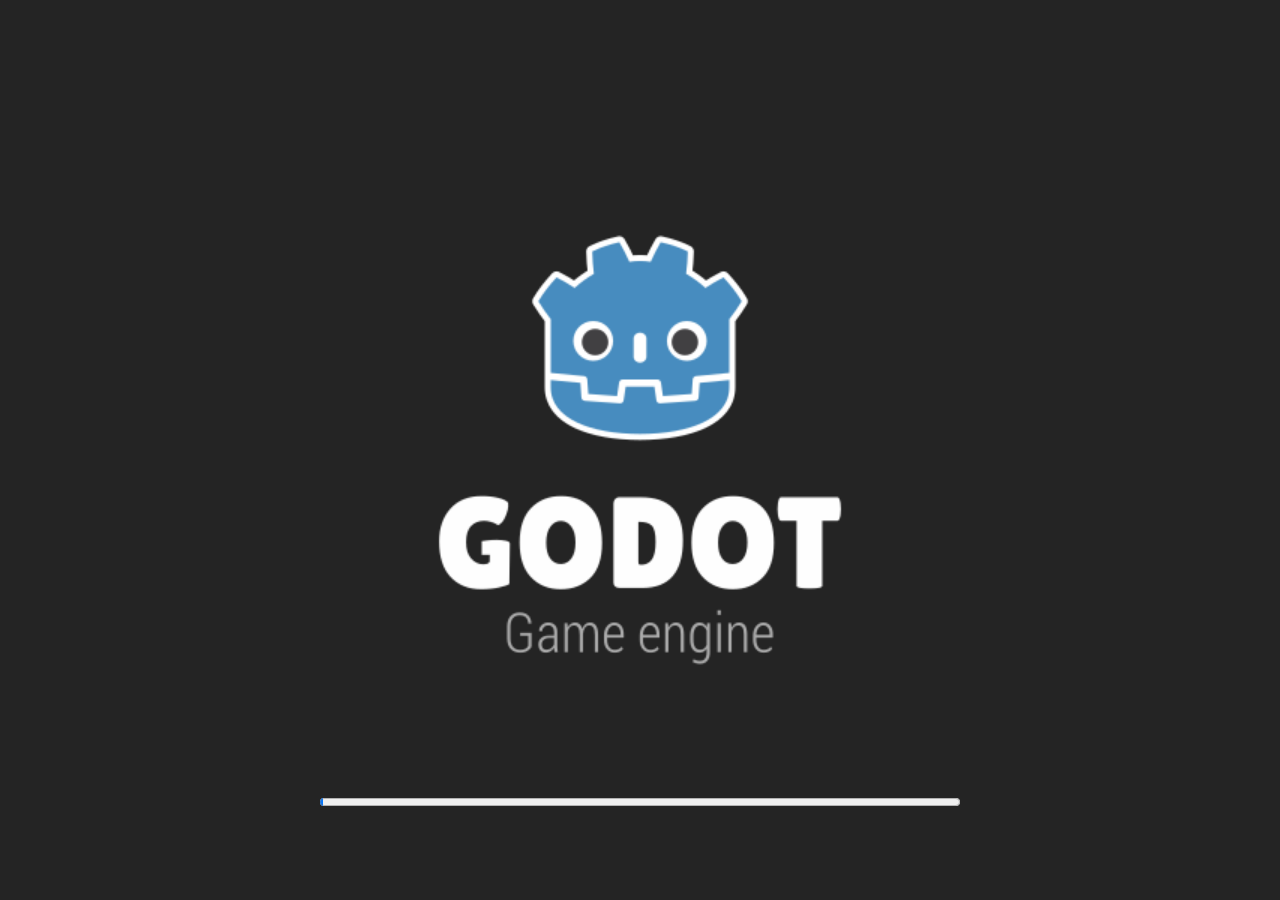
==== index.html @ 1cff3247 "Add web export and GitHub Pages deployment - Export game for web using Godot 4.6.1 - Add GitHub Acti" ====
<!DOCTYPE html>
<html lang="en">
	<head>
		<meta charset="utf-8">
		<meta name="viewport" content="width=device-width, user-scalable=no, initial-scale=1.0">
		<title>Coastal Witch Tarot</title>
		<style>
html, body, #canvas {
	margin: 0;
	padding: 0;
	border: 0;
}

body {
	color: white;
	background-color: black;
	overflow: hidden;
	touch-action: none;
}

#canvas {
	display: block;
}

#canvas:focus {
	outline: none;
}

#status, #status-splash, #status-progress {
	position: absolute;
	left: 0;
	right: 0;
}

#status, #status-splash {
	top: 0;
	bottom: 0;
}

#status {
	background-color: #242424;
	display: flex;
	flex-direction: column;
	justify-content: center;
	align-items: center;
	visibility: hidden;
}

#status-splash {
	max-height: 100%;
	max-width: 100%;
	margin: auto;
}

#status-splash.show-image--false {
	display: none;
}

#status-splash.fullsize--true {
	height: 100%;
	width: 100%;
	object-fit: contain;
}

#status-splash.use-filter--false {
	image-rendering: pixelated;
}

#status-progress, #status-notice {
	display: none;
}

#status-progress {
	bottom: 10%;
	width: 50%;
	margin: 0 auto;
}

#status-notice {
	background-color: #5b3943;
	border-radius: 0.5rem;
	border: 1px solid #9b3943;
	color: #e0e0e0;
	font-family: 'Noto Sans', 'Droid Sans', Arial, sans-serif;
	line-height: 1.3;
	margin: 0 2rem;
	overflow: hidden;
	padding: 1rem;
	text-align: center;
	z-index: 1;
}
		</style>
		<link id="-gd-engine-icon" rel="icon" type="image/png" href="index.icon.png" />
<link rel="apple-touch-icon" href="index.apple-touch-icon.png"/>

	</head>
	<body>
		<canvas id="canvas">
			Your browser does not support the canvas tag.
		</canvas>

		<noscript>
			Your browser does not support JavaScript.
		</noscript>

		<div id="status">
			<img id="status-splash" class="show-image--true fullsize--true use-filter--true" src="index.png" alt="">
			<progress id="status-progress"></progress>
			<div id="status-notice"></div>
		</div>

		<script src="index.js"></script>
		<script>
const GODOT_CONFIG = {"args":[],"canvasResizePolicy":2,"emscriptenPoolSize":8,"ensureCrossOriginIsolationHeaders":true,"executable":"index","experimentalVK":false,"fileSizes":{"index.pck":186656,"index.wasm":37685705},"focusCanvas":true,"gdextensionLibs":[],"godotPoolSize":4};
const GODOT_THREADS_ENABLED = false;
const engine = new Engine(GODOT_CONFIG);

(function () {
	const statusOverlay = document.getElementById('status');
	const statusProgress = document.getElementById('status-progress');
	const statusNotice = document.getElementById('status-notice');

	let initializing = true;
	let statusMode = '';

	function setStatusMode(mode) {
		if (statusMode === mode || !initializing) {
			return;
		}
		if (mode === 'hidden') {
			statusOverlay.remove();
			initializing = false;
			return;
		}
		statusOverlay.style.visibility = 'visible';
		statusProgress.style.display = mode === 'progress' ? 'block' : 'none';
		statusNotice.style.display = mode === 'notice' ? 'block' : 'none';
		statusMode = mode;
	}

	function setStatusNotice(text) {
		while (statusNotice.lastChild) {
			statusNotice.removeChild(statusNotice.lastChild);
		}
		const lines = text.split('\n');
		lines.forEach((line) => {
			statusNotice.appendChild(document.createTextNode(line));
			statusNotice.appendChild(document.createElement('br'));
		});
	}

	function displayFailureNotice(err) {
		console.error(err);
		if (err instanceof Error) {
			setStatusNotice(err.message);
		} else if (typeof err === 'string') {
			setStatusNotice(err);
		} else {
			setStatusNotice('An unknown error occurred.');
		}
		setStatusMode('notice');
		initializing = false;
	}

	const missing = Engine.getMissingFeatures({
		threads: GODOT_THREADS_ENABLED,
	});

	if (missing.length !== 0) {
		if (GODOT_CONFIG['serviceWorker'] && GODOT_CONFIG['ensureCrossOriginIsolationHeaders'] && 'serviceWorker' in navigator) {
			let serviceWorkerRegistrationPromise;
			try {
				serviceWorkerRegistrationPromise = navigator.serviceWorker.getRegistration();
			} catch (err) {
				serviceWorkerRegistrationPromise = Promise.reject(new Error('Service worker registration failed.'));
			}
			// There's a chance that installing the service worker would fix the issue
			Promise.race([
				serviceWorkerRegistrationPromise.then((registration) => {
					if (registration != null) {
						return Promise.reject(new Error('Service worker already exists.'));
					}
					return registration;
				}).then(() => engine.installServiceWorker()),
				// For some reason, `getRegistration()` can stall
				new Promise((resolve) => {
					setTimeout(() => resolve(), 2000);
				}),
			]).then(() => {
				// Reload if there was no error.
				window.location.reload();
			}).catch((err) => {
				console.error('Error while registering service worker:', err);
			});
		} else {
			// Display the message as usual
			const missingMsg = 'Error\nThe following features required to run Godot projects on the Web are missing:\n';
			displayFailureNotice(missingMsg + missing.join('\n'));
		}
	} else {
		setStatusMode('progress');
		engine.startGame({
			'onProgress': function (current, total) {
				if (current > 0 && total > 0) {
					statusProgress.value = current;
					statusProgress.max = total;
				} else {
					statusProgress.removeAttribute('value');
					statusProgress.removeAttribute('max');
				}
			},
		}).then(() => {
			setStatusMode('hidden');
		}, displayFailureNotice);
	}
}());
		</script>
	</body>
</html>
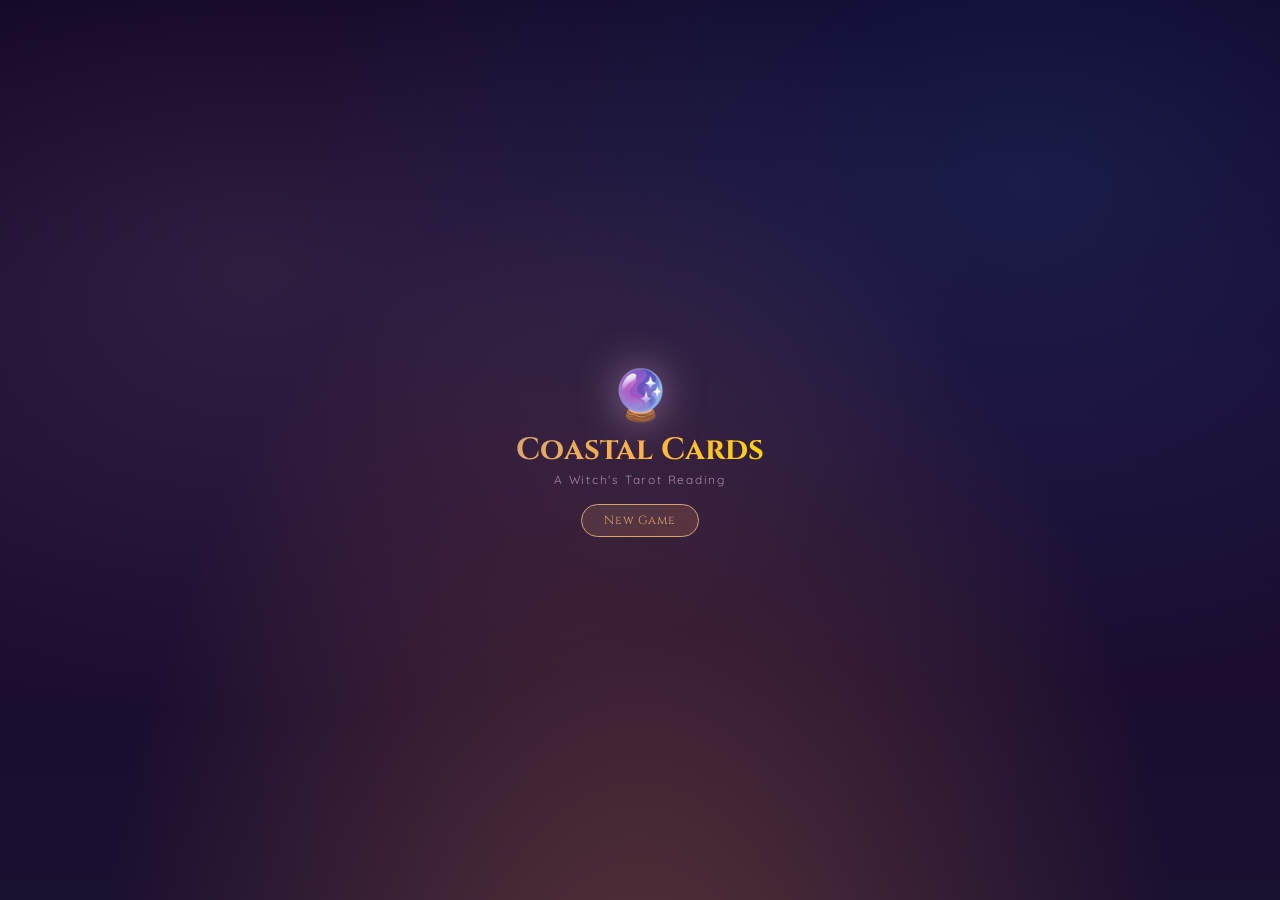
==== commit 4b9a3d45: "Add web PWA: vanilla JS game engine for mobile landscape" ====
--- a/index.html
+++ b/index.html
@@ -1,220 +1,309 @@
 <!DOCTYPE html>
 <html lang="en">
-	<head>
-		<meta charset="utf-8">
-		<meta name="viewport" content="width=device-width, user-scalable=no, initial-scale=1.0">
-		<title>Coastal Witch Tarot</title>
-		<style>
-html, body, #canvas {
-	margin: 0;
-	padding: 0;
-	border: 0;
-}
-
-body {
-	color: white;
-	background-color: black;
-	overflow: hidden;
-	touch-action: none;
-}
-
-#canvas {
-	display: block;
-}
-
-#canvas:focus {
-	outline: none;
-}
-
-#status, #status-splash, #status-progress {
-	position: absolute;
-	left: 0;
-	right: 0;
-}
-
-#status, #status-splash {
-	top: 0;
-	bottom: 0;
-}
-
-#status {
-	background-color: #242424;
-	display: flex;
-	flex-direction: column;
-	justify-content: center;
-	align-items: center;
-	visibility: hidden;
-}
-
-#status-splash {
-	max-height: 100%;
-	max-width: 100%;
-	margin: auto;
-}
-
-#status-splash.show-image--false {
-	display: none;
-}
-
-#status-splash.fullsize--true {
-	height: 100%;
-	width: 100%;
-	object-fit: contain;
-}
-
-#status-splash.use-filter--false {
-	image-rendering: pixelated;
-}
-
-#status-progress, #status-notice {
-	display: none;
-}
-
-#status-progress {
-	bottom: 10%;
-	width: 50%;
-	margin: 0 auto;
-}
-
-#status-notice {
-	background-color: #5b3943;
-	border-radius: 0.5rem;
-	border: 1px solid #9b3943;
-	color: #e0e0e0;
-	font-family: 'Noto Sans', 'Droid Sans', Arial, sans-serif;
-	line-height: 1.3;
-	margin: 0 2rem;
-	overflow: hidden;
-	padding: 1rem;
-	text-align: center;
-	z-index: 1;
-}
-		</style>
-		<link id="-gd-engine-icon" rel="icon" type="image/png" href="index.icon.png" />
-<link rel="apple-touch-icon" href="index.apple-touch-icon.png"/>
-
-	</head>
-	<body>
-		<canvas id="canvas">
-			Your browser does not support the canvas tag.
-		</canvas>
-
-		<noscript>
-			Your browser does not support JavaScript.
-		</noscript>
-
-		<div id="status">
-			<img id="status-splash" class="show-image--true fullsize--true use-filter--true" src="index.png" alt="">
-			<progress id="status-progress"></progress>
-			<div id="status-notice"></div>
-		</div>
-
-		<script src="index.js"></script>
-		<script>
-const GODOT_CONFIG = {"args":[],"canvasResizePolicy":2,"emscriptenPoolSize":8,"ensureCrossOriginIsolationHeaders":true,"executable":"index","experimentalVK":false,"fileSizes":{"index.pck":186656,"index.wasm":37685705},"focusCanvas":true,"gdextensionLibs":[],"godotPoolSize":4};
-const GODOT_THREADS_ENABLED = false;
-const engine = new Engine(GODOT_CONFIG);
-
-(function () {
-	const statusOverlay = document.getElementById('status');
-	const statusProgress = document.getElementById('status-progress');
-	const statusNotice = document.getElementById('status-notice');
-
-	let initializing = true;
-	let statusMode = '';
-
-	function setStatusMode(mode) {
-		if (statusMode === mode || !initializing) {
-			return;
-		}
-		if (mode === 'hidden') {
-			statusOverlay.remove();
-			initializing = false;
-			return;
-		}
-		statusOverlay.style.visibility = 'visible';
-		statusProgress.style.display = mode === 'progress' ? 'block' : 'none';
-		statusNotice.style.display = mode === 'notice' ? 'block' : 'none';
-		statusMode = mode;
-	}
-
-	function setStatusNotice(text) {
-		while (statusNotice.lastChild) {
-			statusNotice.removeChild(statusNotice.lastChild);
-		}
-		const lines = text.split('\n');
-		lines.forEach((line) => {
-			statusNotice.appendChild(document.createTextNode(line));
-			statusNotice.appendChild(document.createElement('br'));
-		});
-	}
-
-	function displayFailureNotice(err) {
-		console.error(err);
-		if (err instanceof Error) {
-			setStatusNotice(err.message);
-		} else if (typeof err === 'string') {
-			setStatusNotice(err);
-		} else {
-			setStatusNotice('An unknown error occurred.');
-		}
-		setStatusMode('notice');
-		initializing = false;
-	}
-
-	const missing = Engine.getMissingFeatures({
-		threads: GODOT_THREADS_ENABLED,
-	});
-
-	if (missing.length !== 0) {
-		if (GODOT_CONFIG['serviceWorker'] && GODOT_CONFIG['ensureCrossOriginIsolationHeaders'] && 'serviceWorker' in navigator) {
-			let serviceWorkerRegistrationPromise;
-			try {
-				serviceWorkerRegistrationPromise = navigator.serviceWorker.getRegistration();
-			} catch (err) {
-				serviceWorkerRegistrationPromise = Promise.reject(new Error('Service worker registration failed.'));
-			}
-			// There's a chance that installing the service worker would fix the issue
-			Promise.race([
-				serviceWorkerRegistrationPromise.then((registration) => {
-					if (registration != null) {
-						return Promise.reject(new Error('Service worker already exists.'));
-					}
-					return registration;
-				}).then(() => engine.installServiceWorker()),
-				// For some reason, `getRegistration()` can stall
-				new Promise((resolve) => {
-					setTimeout(() => resolve(), 2000);
-				}),
-			]).then(() => {
-				// Reload if there was no error.
-				window.location.reload();
-			}).catch((err) => {
-				console.error('Error while registering service worker:', err);
-			});
-		} else {
-			// Display the message as usual
-			const missingMsg = 'Error\nThe following features required to run Godot projects on the Web are missing:\n';
-			displayFailureNotice(missingMsg + missing.join('\n'));
-		}
-	} else {
-		setStatusMode('progress');
-		engine.startGame({
-			'onProgress': function (current, total) {
-				if (current > 0 && total > 0) {
-					statusProgress.value = current;
-					statusProgress.max = total;
-				} else {
-					statusProgress.removeAttribute('value');
-					statusProgress.removeAttribute('max');
-				}
-			},
-		}).then(() => {
-			setStatusMode('hidden');
-		}, displayFailureNotice);
-	}
-}());
-		</script>
-	</body>
+<head>
+  <meta charset="UTF-8">
+  <meta name="viewport" content="width=device-width, initial-scale=1.0, maximum-scale=1.0, user-scalable=no">
+  <meta name="screen-orientation" content="landscape">
+  <meta name="apple-mobile-web-app-capable" content="yes">
+  <meta name="apple-mobile-web-app-status-bar-style" content="black-translucent">
+  <meta name="mobile-web-app-capable" content="yes">
+  <meta name="theme-color" content="#1a0a2e">
+  <meta name="description" content="Coastal Witch Tarot — a cozy tarot card reading game">
+  <link rel="manifest" href="manifest.json">
+  <title>Coastal Cards — Witch Tarot</title>
+  <link rel="icon" href="data:image/svg+xml,<svg xmlns='http://www.w3.org/2000/svg' viewBox='0 0 100 100'><text y='.9em' font-size='90'>🔮</text></svg>">
+  <link rel="stylesheet" href="style.css">
+</head>
+<body>
+  <div id="app">
+    <div id="particles"></div>
+
+    <!-- ===== TITLE SCREEN ===== -->
+    <div id="screen-title" class="screen active">
+      <div class="title-content">
+        <div class="crystal-ball">🔮</div>
+        <h1>Coastal Cards</h1>
+        <p class="subtitle">A Witch's Tarot Reading</p>
+        <div class="title-buttons">
+          <button id="btn-new-game" class="magic-btn">New Game</button>
+          <button id="btn-continue" class="magic-btn" style="display:none">Continue</button>
+        </div>
+      </div>
+    </div>
+
+    <!-- ===== CHARACTER CREATION (Compact Mirror) ===== -->
+    <div id="screen-creation" class="screen">
+      <div class="compact-mirror">
+        <div class="mirror-frame">
+          <div class="mirror-title">✧ Magic Compact ✧</div>
+          <div id="creation-pages">
+            <!-- Page 1: Identity -->
+            <div class="creation-page active" data-page="0">
+              <h2>Who are you?</h2>
+              <label>Your witch name:
+                <input type="text" id="input-name" placeholder="Enter your name..." maxlength="20">
+              </label>
+              <div class="pronoun-section">
+                <p>Your pronouns:</p>
+                <div class="pronoun-grid">
+                  <button class="pronoun-btn" data-pronouns="she">She/Her</button>
+                  <button class="pronoun-btn" data-pronouns="he">He/Him</button>
+                  <button class="pronoun-btn selected" data-pronouns="they">They/Them</button>
+                  <button class="pronoun-btn" data-pronouns="custom">Custom</button>
+                </div>
+                <div id="custom-pronouns" style="display:none">
+                  <input type="text" id="custom-subject" placeholder="Subject (xe, fae...)">
+                  <input type="text" id="custom-object" placeholder="Object (xem, faer...)">
+                  <input type="text" id="custom-possessive" placeholder="Possessive (xyr, faer...)">
+                </div>
+              </div>
+            </div>
+            <!-- Page 2: Appearance -->
+            <div class="creation-page" data-page="1">
+              <h2>Your appearance</h2>
+              <div class="appearance-option">
+                <p>Body type:</p>
+                <div class="option-row">
+                  <button class="opt-btn" data-field="bodyType" data-val="feminine">Feminine</button>
+                  <button class="opt-btn selected" data-field="bodyType" data-val="androgynous">Androgynous</button>
+                  <button class="opt-btn" data-field="bodyType" data-val="masculine">Masculine</button>
+                </div>
+              </div>
+              <div class="appearance-option">
+                <p>Skin tone:</p>
+                <div class="option-row skin-tones">
+                  <button class="opt-btn color-swatch selected" data-field="skinTone" data-val="medium" style="background:#c4956a"></button>
+                  <button class="opt-btn color-swatch" data-field="skinTone" data-val="pale" style="background:#f5deb3"></button>
+                  <button class="opt-btn color-swatch" data-field="skinTone" data-val="light" style="background:#deb887"></button>
+                  <button class="opt-btn color-swatch" data-field="skinTone" data-val="tan" style="background:#a0764a"></button>
+                  <button class="opt-btn color-swatch" data-field="skinTone" data-val="dark" style="background:#6b4226"></button>
+                  <button class="opt-btn color-swatch" data-field="skinTone" data-val="deep" style="background:#3b1e08"></button>
+                </div>
+              </div>
+              <div class="appearance-option">
+                <p>Hair:</p>
+                <div class="option-row">
+                  <select id="sel-hairstyle">
+                    <option value="long_straight">Long Straight</option>
+                    <option value="long_wavy">Long Wavy</option>
+                    <option value="short_straight">Short Straight</option>
+                    <option value="short_wavy">Short Wavy</option>
+                    <option value="braids">Braids</option>
+                    <option value="bun">Bun</option>
+                    <option value="ponytail">Ponytail</option>
+                    <option value="buzzcut">Buzzcut</option>
+                    <option value="mohawk">Mohawk</option>
+                  </select>
+                  <select id="sel-haircolor">
+                    <option value="black">Black</option>
+                    <option value="brown">Brown</option>
+                    <option value="blonde">Blonde</option>
+                    <option value="red">Red</option>
+                    <option value="purple">Purple</option>
+                    <option value="blue">Blue</option>
+                    <option value="green">Green</option>
+                    <option value="white">White</option>
+                    <option value="pink">Pink</option>
+                  </select>
+                </div>
+              </div>
+            </div>
+            <!-- Page 3: Outfit -->
+            <div class="creation-page" data-page="2">
+              <h2>Your style</h2>
+              <div class="appearance-option">
+                <p>Outfit:</p>
+                <div class="option-row wrap">
+                  <button class="opt-btn selected" data-field="outfit" data-val="traditional">Traditional</button>
+                  <button class="opt-btn" data-field="outfit" data-val="modern_witch">Modern Witch</button>
+                  <button class="opt-btn" data-field="outfit" data-val="casual">Casual</button>
+                  <button class="opt-btn" data-field="outfit" data-val="traveler">Traveler</button>
+                  <button class="opt-btn" data-field="outfit" data-val="punk_witch">Punk Witch</button>
+                </div>
+              </div>
+              <div class="appearance-option">
+                <p>Accessory:</p>
+                <div class="option-row wrap">
+                  <button class="opt-btn selected" data-field="accessory" data-val="none">None</button>
+                  <button class="opt-btn" data-field="accessory" data-val="glasses">Glasses</button>
+                  <button class="opt-btn" data-field="accessory" data-val="hat">Hat</button>
+                  <button class="opt-btn" data-field="accessory" data-val="scarf">Scarf</button>
+                  <button class="opt-btn" data-field="accessory" data-val="earrings">Earrings</button>
+                  <button class="opt-btn" data-field="accessory" data-val="necklace">Necklace</button>
+                </div>
+              </div>
+            </div>
+          </div>
+          <div class="creation-nav">
+            <button id="btn-prev-page" class="nav-btn" disabled>← Back</button>
+            <span id="page-dots">● ○ ○</span>
+            <button id="btn-next-page" class="nav-btn">Next →</button>
+          </div>
+        </div>
+      </div>
+    </div>
+
+    <!-- ===== OPENING SEQUENCE ===== -->
+    <div id="screen-opening" class="screen">
+      <div class="opening-bg">
+        <div class="train-window"></div>
+        <div id="opening-dialogue" class="dialogue-box">
+          <p id="opening-text"></p>
+          <span class="continue-hint">tap to continue</span>
+        </div>
+      </div>
+    </div>
+
+    <!-- ===== MAIN GAME HUD ===== -->
+    <div id="screen-game" class="screen">
+      <!-- Top HUD Bar -->
+      <div id="hud-bar">
+        <div class="hud-left">
+          <span id="hud-date">Mar 1</span>
+          <span id="hud-moon">🌑</span>
+          <span id="hud-holiday" class="hud-holiday"></span>
+        </div>
+        <div class="hud-center">
+          <span id="hud-location">Studio Apartment</span>
+        </div>
+        <div class="hud-right">
+          <span id="hud-money">$25</span>
+          <span id="hud-energy">⚡100</span>
+        </div>
+      </div>
+
+      <!-- Main game area -->
+      <div id="game-area">
+        <!-- Location scene rendered here -->
+        <div id="location-scene"></div>
+        
+        <!-- Interaction panel -->
+        <div id="interact-panel" style="display:none">
+          <div id="interact-content"></div>
+        </div>
+      </div>
+
+      <!-- Bottom action bar -->
+      <div id="action-bar">
+        <button class="action-btn" id="btn-compact" title="Compact Mirror">🪞</button>
+        <button class="action-btn" id="btn-calendar" title="Calendar">📅</button>
+        <button class="action-btn" id="btn-location" title="Change Location">🗺️</button>
+        <button class="action-btn" id="btn-readings" title="Do Reading">🃏</button>
+        <button class="action-btn" id="btn-rest" title="Rest">😴</button>
+      </div>
+
+      <!-- Rent warning overlay -->
+      <div id="rent-warning" style="display:none">
+        <div class="rent-warning-inner">
+          <p id="rent-warning-text"></p>
+          <button class="magic-btn" id="btn-dismiss-rent">Okay</button>
+        </div>
+      </div>
+    </div>
+
+    <!-- ===== COMPACT MIRROR OVERLAY ===== -->
+    <div id="overlay-compact" class="overlay" style="display:none">
+      <div class="compact-mirror">
+        <div class="mirror-frame">
+          <div class="mirror-title">✧ Magic Compact ✧</div>
+          <button class="close-btn" id="btn-close-compact">✕</button>
+          <div class="compact-tabs">
+            <button class="tab-btn active" data-tab="messages">Messages</button>
+            <button class="tab-btn" data-tab="croneslist">Croneslist</button>
+            <button class="tab-btn" data-tab="styling">Styling</button>
+            <button class="tab-btn" data-tab="save">Save</button>
+          </div>
+          <div class="compact-body">
+            <div id="tab-messages" class="tab-content active">
+              <div id="message-list"></div>
+            </div>
+            <div id="tab-croneslist" class="tab-content">
+              <div class="cl-header">
+                <span class="cl-balance"></span>
+                <button id="btn-cl-sell" class="small-btn" style="display:none">Sell Broom</button>
+              </div>
+              <div id="cl-listings"></div>
+              <p id="cl-empty" style="display:none">No brooms available right now.<br>Check back soon!</p>
+            </div>
+            <div id="tab-styling" class="tab-content">
+              <p class="coming-soon">Styling available from character creation.<br>More options coming soon!</p>
+            </div>
+            <div id="tab-save" class="tab-content">
+              <button class="magic-btn" id="btn-save-game">Save Game</button>
+              <p id="save-status"></p>
+            </div>
+          </div>
+        </div>
+      </div>
+    </div>
+
+    <!-- ===== CALENDAR OVERLAY ===== -->
+    <div id="overlay-calendar" class="overlay" style="display:none">
+      <div class="calendar-panel">
+        <button class="close-btn" id="btn-close-calendar">✕</button>
+        <div id="calendar-header"></div>
+        <div id="calendar-moon"></div>
+        <div id="calendar-rent"></div>
+        <div id="calendar-grid"></div>
+        <div id="calendar-holiday"></div>
+      </div>
+    </div>
+
+    <!-- ===== LOCATION SELECT OVERLAY ===== -->
+    <div id="overlay-locations" class="overlay" style="display:none">
+      <div class="locations-panel">
+        <button class="close-btn" id="btn-close-locations">✕</button>
+        <h2>Choose Location</h2>
+        <div id="location-list"></div>
+      </div>
+    </div>
+
+    <!-- ===== TAROT READING SCREEN ===== -->
+    <div id="screen-reading" class="screen">
+      <div id="reading-top-bar">
+        <button class="nav-btn" id="btn-back-from-reading">← Back</button>
+        <div id="reading-type-label">Three Card Spread</div>
+        <div id="reading-moon-bonus"></div>
+      </div>
+      <div id="spread-labels">
+        <div class="spread-label">Past</div>
+        <div class="spread-label">Present</div>
+        <div class="spread-label">Future</div>
+      </div>
+      <div id="card-spread">
+        <!-- Cards injected by JS -->
+      </div>
+      <div id="reading-bottom">
+        <p id="reading-hint" class="hint">Tap a card to reveal...</p>
+        <button id="btn-finish-reading" class="magic-btn" style="display:none">Complete Reading</button>
+      </div>
+    </div>
+
+    <!-- ===== DIALOGUE OVERLAY ===== -->
+    <div id="overlay-dialogue" class="overlay" style="display:none">
+      <div class="dialogue-box">
+        <div id="dialogue-speaker"></div>
+        <p id="dialogue-text"></p>
+        <div id="dialogue-choices"></div>
+        <span class="continue-hint" id="dialogue-continue" style="display:none">tap to continue</span>
+      </div>
+    </div>
+
+    <!-- ===== NOTIFICATION TOAST ===== -->
+    <div id="toast" class="toast" style="display:none"></div>
+
+    <!-- ===== ACHIEVEMENT POPUP ===== -->
+    <div id="achievement-popup" class="achievement-popup" style="display:none">
+      <div class="achievement-inner">
+        <div class="achievement-icon">🏆</div>
+        <div class="achievement-text">
+          <div class="achievement-name"></div>
+          <div class="achievement-desc"></div>
+        </div>
+      </div>
+    </div>
+  </div>
+
+  <script src="game.js"></script>
+</body>
 </html>
-
--- a/style.css
+++ b/style.css
@@ -0,0 +1,533 @@
+/* === Coastal Cards — Full Game Styles === */
+@import url('https://fonts.googleapis.com/css2?family=Cinzel:wght@400;700&family=Quicksand:wght@300;400;500;600&display=swap');
+
+:root {
+  --deep-purple: #1a0a2e;
+  --midnight: #0d0221;
+  --velvet: #2d1b4e;
+  --sunset-orange: #e8834a;
+  --sunset-pink: #d4627a;
+  --ocean-blue: #3a7bd5;
+  --ocean-teal: #5ec4b6;
+  --cream: #f5e6d3;
+  --gold: #d4a574;
+  --gold-bright: #ffd700;
+  --candle-glow: #ffb347;
+  --crystal: #c8a2c8;
+  --danger: #e74c3c;
+  --success: #2ecc71;
+  --warning: #f39c12;
+  --card-w: 130px;
+  --card-h: 200px;
+}
+
+* { margin: 0; padding: 0; box-sizing: border-box; }
+
+html, body {
+  width: 100%; height: 100%;
+  overflow: hidden;
+  font-family: 'Quicksand', sans-serif;
+  background: var(--midnight);
+  color: var(--cream);
+  touch-action: manipulation;
+  -webkit-tap-highlight-color: transparent;
+  user-select: none;
+  font-size: 14px;
+}
+
+/* === Force landscape === */
+@media (orientation: portrait) {
+  #app::before {
+    content: '🔮 Please rotate your device to landscape';
+    position: fixed; inset: 0; z-index: 9999;
+    display: flex; align-items: center; justify-content: center;
+    background: var(--midnight); color: var(--cream);
+    font-size: 1.2rem; font-family: 'Cinzel', serif;
+    text-align: center; padding: 2rem;
+  }
+  #app > * { display: none !important; }
+  #app::before { display: flex !important; }
+}
+
+/* === Screens === */
+.screen {
+  position: absolute; inset: 0;
+  display: none; flex-direction: column;
+  align-items: center; justify-content: center;
+  opacity: 0; transition: opacity 0.5s ease;
+}
+.screen.active { display: flex; opacity: 1; }
+
+/* === Particles === */
+#particles { position: fixed; inset: 0; pointer-events: none; z-index: 0; overflow: hidden; }
+#particles .particle {
+  position: absolute; border-radius: 50%; opacity: 0;
+  animation: float-up linear infinite;
+}
+@keyframes float-up {
+  0% { opacity: 0; transform: translateY(100vh) scale(0); }
+  10% { opacity: 0.6; }
+  90% { opacity: 0.2; }
+  100% { opacity: 0; transform: translateY(-20px) scale(1); }
+}
+
+/* === Overlays === */
+.overlay {
+  position: fixed; inset: 0; z-index: 100;
+  background: rgba(13,2,33,0.85);
+  display: flex; align-items: center; justify-content: center;
+  animation: fadeIn 0.3s ease;
+}
+@keyframes fadeIn { from { opacity: 0; } to { opacity: 1; } }
+
+.close-btn {
+  position: absolute; top: 8px; right: 12px;
+  background: none; border: none; color: var(--gold);
+  font-size: 1.3rem; cursor: pointer; z-index: 10;
+}
+
+/* === Title Screen === */
+#screen-title {
+  background:
+    radial-gradient(ellipse at 50% 120%, rgba(232,131,74,0.3) 0%, transparent 60%),
+    radial-gradient(ellipse at 80% 20%, rgba(58,123,213,0.2) 0%, transparent 50%),
+    radial-gradient(ellipse at 20% 30%, rgba(200,162,200,0.15) 0%, transparent 50%),
+    linear-gradient(180deg, var(--midnight) 0%, var(--deep-purple) 50%, #1a1030 100%);
+  z-index: 1;
+}
+.title-content { text-align: center; animation: fadeInUp 1.2s ease-out; }
+@keyframes fadeInUp { from { opacity: 0; transform: translateY(30px); } to { opacity: 1; } }
+.crystal-ball { font-size: 3.5rem; margin-bottom: 0.3rem; animation: pulse-glow 3s ease-in-out infinite; filter: drop-shadow(0 0 20px rgba(200,162,200,0.6)); }
+@keyframes pulse-glow { 0%,100% { transform: scale(1); } 50% { transform: scale(1.08); filter: drop-shadow(0 0 30px rgba(200,162,200,0.9)); } }
+h1 {
+  font-family: 'Cinzel', serif; font-size: 2.2rem;
+  background: linear-gradient(135deg, var(--gold), var(--candle-glow), var(--gold-bright));
+  -webkit-background-clip: text; -webkit-text-fill-color: transparent;
+  background-clip: text; margin-bottom: 0.2rem;
+}
+h2 { font-family: 'Cinzel', serif; font-size: 1.1rem; color: var(--gold); margin-bottom: 0.5rem; }
+.subtitle { font-size: 0.85rem; color: var(--crystal); letter-spacing: 0.15em; margin-bottom: 1.2rem; opacity: 0.8; }
+.title-buttons { display: flex; gap: 12px; justify-content: center; }
+
+/* === Magic Button === */
+.magic-btn {
+  font-family: 'Cinzel', serif; font-size: 0.85rem;
+  padding: 0.6em 1.8em; border: 1px solid var(--gold); border-radius: 30px;
+  background: linear-gradient(135deg, rgba(212,165,116,0.15), rgba(232,131,74,0.2));
+  color: var(--gold); cursor: pointer; transition: all 0.3s; letter-spacing: 0.08em;
+}
+.magic-btn:hover, .magic-btn:active {
+  background: linear-gradient(135deg, var(--gold), var(--sunset-orange));
+  color: var(--midnight); border-color: var(--candle-glow);
+  box-shadow: 0 0 20px rgba(212,165,116,0.4);
+}
+.magic-btn:disabled { opacity: 0.4; pointer-events: none; }
+
+.small-btn {
+  font-size: 0.7rem; padding: 4px 10px; border: 1px solid var(--gold);
+  border-radius: 12px; background: rgba(212,165,116,0.1); color: var(--gold);
+  cursor: pointer; transition: all 0.3s;
+}
+.small-btn:hover { background: var(--gold); color: var(--midnight); }
+
+.nav-btn {
+  font-size: 0.75rem; padding: 4px 12px; border: 1px solid rgba(200,162,200,0.3);
+  border-radius: 12px; background: rgba(200,162,200,0.1); color: var(--crystal);
+  cursor: pointer; transition: all 0.3s;
+}
+.nav-btn:hover { background: rgba(200,162,200,0.3); }
+.nav-btn:disabled { opacity: 0.3; pointer-events: none; }
+
+/* === Compact Mirror === */
+.compact-mirror {
+  width: 520px; max-width: 95vw; max-height: 90vh;
+}
+.mirror-frame {
+  background: linear-gradient(145deg, #2a1545, #1a0a30);
+  border: 2px solid var(--gold); border-radius: 16px;
+  padding: 12px; position: relative;
+  box-shadow: 0 0 30px rgba(212,165,116,0.2), inset 0 0 20px rgba(200,162,200,0.05);
+}
+.mirror-title {
+  text-align: center; font-family: 'Cinzel', serif; font-size: 0.8rem;
+  color: var(--gold); letter-spacing: 0.2em; margin-bottom: 8px;
+}
+
+/* === Character Creation === */
+.creation-page { display: none; min-height: 200px; }
+.creation-page.active { display: block; }
+.creation-page label { display: block; margin-bottom: 8px; font-size: 0.8rem; color: var(--crystal); }
+.creation-page input[type="text"], .creation-page select {
+  width: 100%; padding: 6px 10px; border: 1px solid rgba(200,162,200,0.3);
+  border-radius: 8px; background: rgba(13,2,33,0.6); color: var(--cream);
+  font-family: 'Quicksand', sans-serif; font-size: 0.85rem; margin-top: 4px;
+}
+.creation-page input:focus, .creation-page select:focus { outline: none; border-color: var(--gold); }
+.pronoun-section { margin-top: 10px; }
+.pronoun-section p { font-size: 0.8rem; color: var(--crystal); margin-bottom: 6px; }
+.pronoun-grid { display: flex; gap: 6px; flex-wrap: wrap; }
+.pronoun-btn, .opt-btn {
+  font-size: 0.7rem; padding: 5px 12px; border: 1px solid rgba(200,162,200,0.3);
+  border-radius: 8px; background: rgba(13,2,33,0.4); color: var(--cream);
+  cursor: pointer; transition: all 0.2s;
+}
+.pronoun-btn.selected, .opt-btn.selected {
+  border-color: var(--gold); background: rgba(212,165,116,0.2); color: var(--gold);
+}
+.color-swatch { width: 28px; height: 28px; padding: 0; border-radius: 50%; }
+.color-swatch.selected { box-shadow: 0 0 0 2px var(--gold); transform: scale(1.15); }
+.appearance-option { margin-bottom: 10px; }
+.appearance-option p { font-size: 0.75rem; color: var(--crystal); margin-bottom: 4px; }
+.option-row { display: flex; gap: 6px; align-items: center; }
+.option-row.wrap { flex-wrap: wrap; }
+.option-row select { width: auto; flex: 1; }
+#custom-pronouns { margin-top: 8px; display: flex; flex-direction: column; gap: 4px; }
+#custom-pronouns input { font-size: 0.75rem; }
+.creation-nav {
+  display: flex; justify-content: space-between; align-items: center;
+  margin-top: 12px; padding-top: 8px; border-top: 1px solid rgba(200,162,200,0.15);
+}
+#page-dots { font-size: 0.7rem; color: var(--crystal); letter-spacing: 4px; }
+
+/* === Opening Sequence === */
+#screen-opening {
+  background: linear-gradient(180deg, #1a2a3a 0%, #2a1a30 50%, var(--midnight) 100%);
+}
+.opening-bg { width: 100%; height: 100%; display: flex; flex-direction: column; align-items: center; justify-content: flex-end; padding-bottom: 30px; }
+.train-window {
+  position: absolute; top: 0; left: 0; right: 0; height: 60%;
+  background:
+    linear-gradient(to right, rgba(26,42,58,0.9) 0%, rgba(26,42,58,0.3) 20%, rgba(26,42,58,0.3) 80%, rgba(26,42,58,0.9) 100%),
+    linear-gradient(180deg, #3a5a7a 0%, #5a8ab0 30%, #87ceeb 50%, #e8834a 80%, #d4627a 100%);
+  border-bottom: 4px solid #2a1a30;
+}
+
+/* === Dialogue Box === */
+.dialogue-box {
+  background: linear-gradient(145deg, rgba(42,21,69,0.95), rgba(26,10,48,0.95));
+  border: 1px solid rgba(212,165,116,0.3); border-radius: 12px;
+  padding: 14px 18px; max-width: 500px; width: 90%;
+  position: relative; cursor: pointer;
+}
+#dialogue-speaker {
+  font-family: 'Cinzel', serif; font-size: 0.7rem; color: var(--gold);
+  letter-spacing: 0.1em; margin-bottom: 4px;
+}
+#dialogue-text, #opening-text { font-size: 0.85rem; line-height: 1.5; color: var(--cream); }
+.continue-hint { font-size: 0.6rem; color: var(--crystal); opacity: 0.5; position: absolute; bottom: 6px; right: 12px; animation: pulse-hint 2s infinite; }
+@keyframes pulse-hint { 0%,100% { opacity: 0.3; } 50% { opacity: 0.7; } }
+#dialogue-choices { display: flex; flex-direction: column; gap: 6px; margin-top: 10px; }
+#dialogue-choices button {
+  text-align: left; font-size: 0.78rem; padding: 6px 12px;
+  border: 1px solid rgba(200,162,200,0.2); border-radius: 8px;
+  background: rgba(13,2,33,0.4); color: var(--cream); cursor: pointer;
+  transition: all 0.2s;
+}
+#dialogue-choices button:hover { border-color: var(--gold); background: rgba(212,165,116,0.15); color: var(--gold); }
+
+/* === HUD Bar === */
+#hud-bar {
+  display: flex; justify-content: space-between; align-items: center;
+  padding: 4px 12px; width: 100%;
+  background: linear-gradient(180deg, rgba(13,2,33,0.9), rgba(13,2,33,0.5));
+  border-bottom: 1px solid rgba(212,165,116,0.15); z-index: 10;
+  font-size: 0.75rem;
+}
+.hud-left, .hud-right { display: flex; gap: 8px; align-items: center; }
+.hud-center { font-family: 'Cinzel', serif; font-size: 0.7rem; color: var(--crystal); letter-spacing: 0.1em; }
+#hud-money { color: var(--success); font-weight: 600; }
+#hud-energy { color: var(--candle-glow); }
+.hud-holiday { color: var(--gold-bright); font-size: 0.65rem; animation: pulse-glow 2s infinite; }
+
+/* === Game Area === */
+#game-area {
+  flex: 1; width: 100%; position: relative; overflow: hidden;
+  display: flex; align-items: center; justify-content: center;
+}
+
+#screen-game {
+  background:
+    radial-gradient(ellipse at 50% 80%, rgba(45,27,78,0.8) 0%, transparent 70%),
+    linear-gradient(180deg, var(--midnight), var(--deep-purple));
+}
+
+/* Location scene */
+#location-scene {
+  width: 100%; height: 100%; display: flex; flex-direction: column;
+  align-items: center; justify-content: center; padding: 12px;
+  text-align: center;
+}
+.location-emoji { font-size: 3rem; margin-bottom: 8px; }
+.location-desc { font-size: 0.8rem; color: var(--crystal); max-width: 400px; line-height: 1.4; margin-bottom: 10px; }
+.location-actions { display: flex; gap: 8px; flex-wrap: wrap; justify-content: center; }
+
+/* Interact panel */
+#interact-panel {
+  position: absolute; bottom: 50px; left: 50%; transform: translateX(-50%);
+  background: linear-gradient(145deg, rgba(42,21,69,0.95), rgba(26,10,48,0.95));
+  border: 1px solid rgba(212,165,116,0.3); border-radius: 12px;
+  padding: 12px; max-width: 420px; width: 90%; z-index: 5;
+}
+
+/* === Action Bar === */
+#action-bar {
+  display: flex; justify-content: center; gap: 6px;
+  padding: 4px 12px; width: 100%;
+  background: linear-gradient(0deg, rgba(13,2,33,0.9), rgba(13,2,33,0.5));
+  border-top: 1px solid rgba(212,165,116,0.15);
+}
+.action-btn {
+  font-size: 1.2rem; padding: 4px 14px; border: 1px solid rgba(200,162,200,0.2);
+  border-radius: 10px; background: rgba(13,2,33,0.4); cursor: pointer;
+  transition: all 0.2s; position: relative;
+}
+.action-btn:hover { border-color: var(--gold); background: rgba(212,165,116,0.15); }
+.action-btn .badge {
+  position: absolute; top: -4px; right: -4px; background: var(--danger);
+  color: white; font-size: 0.5rem; padding: 1px 4px; border-radius: 8px;
+}
+
+/* Compact tabs */
+.compact-tabs { display: flex; gap: 2px; margin-bottom: 8px; }
+.tab-btn {
+  flex: 1; font-size: 0.65rem; padding: 4px; border: 1px solid rgba(200,162,200,0.2);
+  border-radius: 6px 6px 0 0; background: rgba(13,2,33,0.3); color: var(--crystal);
+  cursor: pointer; transition: all 0.2s;
+}
+.tab-btn.active { border-color: var(--gold); background: rgba(212,165,116,0.15); color: var(--gold); border-bottom: none; }
+.compact-body { min-height: 180px; max-height: 260px; overflow-y: auto; }
+.tab-content { display: none; }
+.tab-content.active { display: block; }
+
+/* Messages */
+.message-item {
+  padding: 6px 8px; border-bottom: 1px solid rgba(200,162,200,0.1);
+  font-size: 0.72rem; animation: fadeIn 0.3s;
+}
+.message-sender { color: var(--gold); font-weight: 600; font-size: 0.65rem; }
+.message-text { color: var(--cream); margin-top: 2px; }
+.message-time { color: rgba(200,162,200,0.4); font-size: 0.55rem; margin-top: 2px; }
+.message-unread { border-left: 2px solid var(--gold); }
+
+/* Croneslist */
+.cl-header { display: flex; justify-content: space-between; align-items: center; margin-bottom: 8px; }
+.cl-balance { font-size: 0.75rem; color: var(--success); }
+.cl-listing {
+  background: rgba(13,2,33,0.4); border: 1px solid rgba(200,162,200,0.15);
+  border-radius: 8px; padding: 8px; margin-bottom: 6px;
+}
+.cl-listing.premium { border-color: var(--gold); background: rgba(212,165,116,0.08); }
+.cl-listing-name { font-weight: 600; font-size: 0.78rem; }
+.cl-listing.premium .cl-listing-name { color: var(--gold-bright); }
+.cl-listing-desc { font-size: 0.65rem; color: var(--crystal); margin: 2px 0; font-style: italic; }
+.cl-listing-meta { display: flex; justify-content: space-between; align-items: center; margin-top: 4px; }
+.cl-listing-price { font-weight: 600; font-size: 0.85rem; }
+.cl-listing-timer { font-size: 0.6rem; }
+.cl-listing-timer.urgent { color: var(--danger); animation: pulse-hint 1s infinite; }
+.cl-listing-seller { font-size: 0.55rem; color: rgba(200,162,200,0.4); }
+.cl-buy-btn {
+  font-size: 0.65rem; padding: 3px 10px; border: 1px solid var(--success);
+  border-radius: 6px; background: rgba(46,204,113,0.15); color: var(--success);
+  cursor: pointer; transition: all 0.2s;
+}
+.cl-buy-btn:hover { background: var(--success); color: var(--midnight); }
+.cl-buy-btn:disabled { opacity: 0.4; pointer-events: none; border-color: var(--crystal); color: var(--crystal); }
+
+/* === Calendar Panel === */
+.calendar-panel {
+  background: linear-gradient(145deg, #2a1545, #1a0a30);
+  border: 2px solid var(--gold); border-radius: 16px;
+  padding: 16px; width: 320px; max-width: 90vw; position: relative;
+}
+#calendar-header {
+  font-family: 'Cinzel', serif; font-size: 1rem; color: var(--gold);
+  text-align: center; margin-bottom: 8px;
+}
+#calendar-moon { text-align: center; font-size: 0.8rem; color: var(--crystal); margin-bottom: 4px; }
+#calendar-rent { text-align: center; font-size: 0.75rem; margin-bottom: 8px; }
+#calendar-grid {
+  font-family: monospace; font-size: 0.7rem; text-align: center;
+  color: var(--cream); line-height: 1.6; white-space: pre;
+  background: rgba(13,2,33,0.4); border-radius: 8px; padding: 8px; margin-bottom: 8px;
+}
+#calendar-holiday { text-align: center; font-size: 0.8rem; color: var(--gold-bright); }
+
+/* === Location Panel === */
+.locations-panel {
+  background: linear-gradient(145deg, #2a1545, #1a0a30);
+  border: 2px solid var(--gold); border-radius: 16px;
+  padding: 16px; width: 440px; max-width: 90vw; position: relative;
+}
+.locations-panel h2 { text-align: center; margin-bottom: 10px; }
+#location-list { display: flex; flex-wrap: wrap; gap: 8px; justify-content: center; }
+.location-card {
+  background: rgba(13,2,33,0.5); border: 1px solid rgba(200,162,200,0.2);
+  border-radius: 10px; padding: 10px; width: 130px; text-align: center;
+  cursor: pointer; transition: all 0.2s;
+}
+.location-card:hover { border-color: var(--gold); background: rgba(212,165,116,0.1); }
+.location-card.locked { opacity: 0.5; }
+.location-card .loc-emoji { font-size: 1.5rem; }
+.location-card .loc-name { font-size: 0.7rem; font-weight: 600; margin-top: 2px; }
+.location-card .loc-info { font-size: 0.55rem; color: var(--crystal); margin-top: 2px; }
+.location-card .loc-lock { font-size: 0.55rem; color: var(--warning); margin-top: 2px; }
+
+/* === Rent Warning === */
+#rent-warning {
+  position: fixed; inset: 0; z-index: 200;
+  display: flex; align-items: center; justify-content: center;
+  background: rgba(13,2,33,0.9);
+}
+.rent-warning-inner {
+  background: linear-gradient(145deg, #3a1520, #2a0a18);
+  border: 2px solid var(--danger); border-radius: 16px;
+  padding: 20px; text-align: center; max-width: 350px;
+  animation: shake 0.5s;
+}
+@keyframes shake {
+  0%,100% { transform: translateX(0); }
+  25% { transform: translateX(-5px); }
+  75% { transform: translateX(5px); }
+}
+
+/* === Tarot Reading Screen === */
+#screen-reading {
+  background:
+    radial-gradient(ellipse at 50% 80%, rgba(80,30,60,0.5) 0%, transparent 70%),
+    radial-gradient(ellipse at 50% 100%, rgba(45,27,78,0.9) 0%, transparent 70%),
+    linear-gradient(180deg, var(--midnight), var(--deep-purple));
+  padding: 8px;
+}
+#reading-top-bar {
+  display: flex; justify-content: space-between; align-items: center;
+  width: 100%; padding: 0 8px; z-index: 2;
+}
+#reading-type-label { font-family: 'Cinzel', serif; font-size: 0.8rem; color: var(--gold); }
+#reading-moon-bonus { font-size: 0.65rem; color: var(--crystal); }
+
+#spread-labels {
+  display: flex; width: 100%; max-width: 480px; justify-content: space-around; z-index: 2;
+  margin-top: 4px;
+}
+.spread-label {
+  font-family: 'Cinzel', serif; font-size: 0.65rem; color: var(--gold);
+  opacity: 0.6; letter-spacing: 0.12em; text-transform: uppercase;
+  width: var(--card-w); text-align: center;
+}
+
+#card-spread {
+  display: flex; gap: 20px; align-items: center; justify-content: center;
+  z-index: 2; perspective: 1200px; margin-top: 4px;
+}
+
+/* === Cards === */
+.card-slot { width: var(--card-w); height: var(--card-h); }
+.card {
+  width: 100%; height: 100%; cursor: pointer;
+  transition: transform 0.3s ease; position: relative;
+}
+.card:hover:not(.revealed) { transform: translateY(-4px); }
+.card-inner {
+  width: 100%; height: 100%; position: relative;
+  transform-style: preserve-3d;
+  transition: transform 0.8s cubic-bezier(0.4,0,0.2,1);
+}
+.card.revealed .card-inner { transform: rotateY(180deg); }
+.card-back, .card-front {
+  position: absolute; inset: 0; backface-visibility: hidden;
+  border-radius: 10px; overflow: hidden;
+}
+.card-back {
+  background: linear-gradient(135deg, #2a1545, #1a0a30, #2a1545);
+  border: 2px solid var(--gold);
+  box-shadow: 0 4px 20px rgba(0,0,0,0.5), inset 0 0 30px rgba(200,162,200,0.1), 0 0 15px rgba(212,165,116,0.2);
+}
+.card-back-design {
+  width: 100%; height: 100%; display: flex; align-items: center; justify-content: center;
+}
+.back-border {
+  width: calc(100% - 14px); height: calc(100% - 14px);
+  border: 1px solid rgba(212,165,116,0.3); border-radius: 6px;
+  display: flex; align-items: center; justify-content: center;
+  background: repeating-conic-gradient(rgba(212,165,116,0.03) 0% 25%, transparent 0% 50%) 50% / 20px 20px;
+}
+.back-pattern { display: flex; flex-direction: column; align-items: center; gap: 6px; color: var(--gold); opacity: 0.7; }
+.moon-symbol { font-size: 1rem; }
+.star-ring { font-size: 0.5rem; letter-spacing: 3px; color: var(--crystal); }
+.eye-symbol { font-size: 1.5rem; animation: pulse-glow 4s ease-in-out infinite; filter: drop-shadow(0 0 8px rgba(212,165,116,0.5)); }
+.card-front {
+  transform: rotateY(180deg);
+  background: linear-gradient(170deg, #f5e6d3, #e8d5c0, #f0dcc8);
+  border: 2px solid var(--gold);
+  display: flex; flex-direction: column; align-items: center;
+  padding: 6px 5px; color: var(--deep-purple);
+  box-shadow: 0 4px 20px rgba(0,0,0,0.5), 0 0 15px rgba(212,165,116,0.3);
+}
+.card-element { font-size: 0.5rem; color: var(--sunset-pink); letter-spacing: 0.08em; }
+.card-visual { font-size: 0.5rem; text-align: center; color: #6b5b7b; line-height: 1.3; padding: 3px; border-top: 1px solid rgba(212,165,116,0.3); border-bottom: 1px solid rgba(212,165,116,0.3); margin: 3px 0; min-height: 40px; display: flex; align-items: center; font-style: italic; }
+.card-name { font-family: 'Cinzel', serif; font-size: 0.7rem; font-weight: 700; color: var(--deep-purple); text-align: center; margin: 3px 0 2px; line-height: 1.2; }
+.card-keywords { font-size: 0.45rem; color: #8a7a9a; text-align: center; margin-bottom: 2px; }
+.card-orientation { font-size: 0.5rem; font-weight: 500; text-transform: uppercase; letter-spacing: 0.12em; padding: 1px 6px; border-radius: 8px; }
+.card-orientation.upright { background: rgba(94,196,182,0.2); color: #2a8a7a; }
+.card-orientation.reversed { background: rgba(212,98,122,0.2); color: #a83050; }
+.card-meaning { font-size: 0.45rem; text-align: center; color: #5a4a6a; line-height: 1.3; flex: 1; display: flex; align-items: center; padding: 0 2px; }
+
+.card.flipping { animation: card-glow 0.8s ease-in-out; }
+@keyframes card-glow { 50% { filter: drop-shadow(0 0 30px rgba(255,215,0,0.8)) drop-shadow(0 0 60px rgba(200,162,200,0.5)); } }
+
+.sparkle {
+  position: absolute; width: 5px; height: 5px; background: var(--gold-bright);
+  border-radius: 50%; pointer-events: none; z-index: 10;
+  animation: sparkle-fly 0.6s ease-out forwards;
+}
+@keyframes sparkle-fly { 0% { opacity: 1; transform: translate(0,0) scale(1); } 100% { opacity: 0; transform: translate(var(--sx), var(--sy)) scale(0); } }
+
+#reading-bottom { text-align: center; margin-top: 8px; z-index: 2; min-height: 32px; }
+.hint { font-size: 0.7rem; color: var(--crystal); opacity: 0.5; animation: pulse-hint 2s infinite; }
+
+/* === Toast === */
+.toast {
+  position: fixed; top: 12px; left: 50%; transform: translateX(-50%);
+  background: linear-gradient(135deg, rgba(42,21,69,0.95), rgba(26,10,48,0.95));
+  border: 1px solid var(--gold); border-radius: 10px;
+  padding: 8px 16px; font-size: 0.75rem; color: var(--cream);
+  z-index: 300; animation: slideDown 0.3s ease, fadeOut 0.3s ease 2.7s forwards;
+}
+@keyframes slideDown { from { transform: translateX(-50%) translateY(-30px); opacity: 0; } to { transform: translateX(-50%) translateY(0); opacity: 1; } }
+@keyframes fadeOut { to { opacity: 0; transform: translateX(-50%) translateY(-10px); } }
+
+/* === Achievement === */
+.achievement-popup {
+  position: fixed; bottom: 16px; right: 16px;
+  z-index: 250; animation: achieveSlide 0.5s ease, fadeOut 0.5s ease 3.5s forwards;
+}
+@keyframes achieveSlide { from { transform: translateX(100px); opacity: 0; } to { transform: translateX(0); opacity: 1; } }
+.achievement-inner {
+  display: flex; align-items: center; gap: 10px;
+  background: linear-gradient(135deg, rgba(42,21,69,0.95), rgba(26,10,48,0.95));
+  border: 1px solid var(--gold-bright); border-radius: 12px;
+  padding: 10px 14px;
+}
+.achievement-icon { font-size: 1.5rem; }
+.achievement-name { font-family: 'Cinzel', serif; font-size: 0.75rem; color: var(--gold-bright); }
+.achievement-desc { font-size: 0.6rem; color: var(--crystal); }
+
+.coming-soon { font-size: 0.8rem; color: var(--crystal); text-align: center; padding: 40px 20px; }
+
+/* === Scrollbar === */
+::-webkit-scrollbar { width: 4px; }
+::-webkit-scrollbar-track { background: transparent; }
+::-webkit-scrollbar-thumb { background: rgba(212,165,116,0.3); border-radius: 2px; }
+
+/* === Responsive === */
+@media (max-height: 380px) {
+  :root { --card-w: 105px; --card-h: 168px; }
+  .crystal-ball { font-size: 2.8rem; }
+  h1 { font-size: 1.8rem; }
+  #card-spread { gap: 14px; }
+}
+@media (max-height: 320px) {
+  :root { --card-w: 88px; --card-h: 142px; }
+  #card-spread { gap: 10px; }
+  .spread-label { font-size: 0.55rem; }
+}
